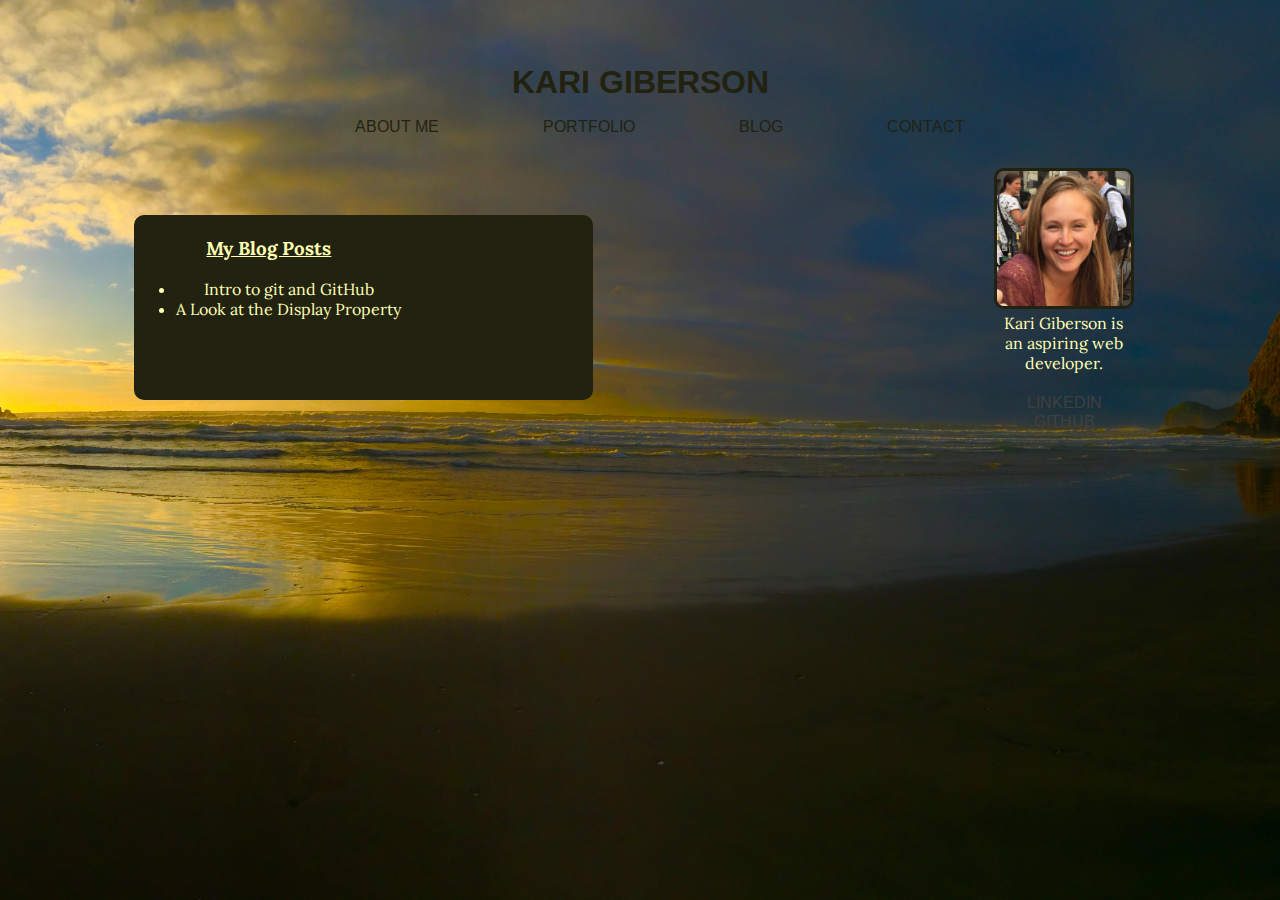
==== blog/index.html @ 0c56d6bc "Add blog link to blog/index" ====
<!DOCTYPE html>
<html>
  <head>
    <link rel="stylesheet" type="text/css" href="../stylesheets/default.css">
    <link rel="stylesheet" type="text/css" href="../stylesheets/blog.css">
    <link href='https://fonts.googleapis.com/css?family=Ubuntu|Merriweather|Arimo|Poiret+One|Bitter|Alegreya|Crimson+Text|Lora' rel='stylesheet' type='text/css'>
    <title>KARI GIBERSON</title>
  </head>
  <body>
    <header>
      <h1>KARI GIBERSON</h1>
      <nav>
        <ul class="navblogindex">
          <li><a href="#">ABOUT ME</a></li>
          <li><a href="#">PORTFOLIO</a></li>
          <li><a href="#">BLOG</a></li>
          <li><a href="#">CONTACT</a></li>
        </ul>
      </nav>
    </header>
    <section class="left-column">
      <h3 id="title-list">My Blog Posts</h3>
      <nav>
        <ul class="postlinks">
          <li><a href="http://kgiberson.github.io/blog/git.html">Intro to git and GitHub</a></li>
          <li><a href="http://kgiberson.github.io/blog/css-concepts.html">A Look at the Display Property</a></li>
        </ul>
      </nav>
    </section>
      <aside>
        <figure>
          <img src="../imgs/profile_pic.jpg" alt="profile image">
        <figcaption>Kari Giberson is an aspiring web developer.</figcaption>
        </figure>
        <section>
          <nav>
            <ul class="sidenav">
              <li><a href="https://www.linkedin.com/in/kari-giberson-91020251">LINKEDIN</a></li>
              <li><a href="https://github.com/Kgiberson">GITHUB</a></li>
            </ul>
          </nav>
        </section>
      </aside>
</html>
---- stylesheets/default.css ----
html {
  background: url(../imgs/piha.jpg) no-repeat center center fixed;
  -webkit-background-size: cover;
  -moz-background-size: cover;
  -o-background-size: cover;
  background-size: cover;
}

.center {
  text-align: center;

}

body {
  font-family:'Arimo', Times, serif;
  text-align:center;
  color: #222211;
  position: relative;
  padding-bottom: 6em;
}

h1 {
  margin-top: 5%;
  margin-bottom:0;
  color:#222211;
  font-family: "Arimo", Times, serif
}


a {
  text-decoration:none;
  color:#222211;
}

section {
  margin-top:5%;
  margin-bottom: 0%;

}
.navmain li {
  display:inline;
  margin-right: 50px;
  font-size:25px;
}

.navmain a {
  display:inline-block;
  padding:5px;
  color:#222211;
  margin-top:0%;
  font-size:25px;
  font-family: "Lora", Times, serif
}

#orange-hover:hover {
  color:#1a3366;
}

.footernav li {
    display:inline;
    margin-right:30px;
}

.footernav a {
  display:inline-block;
  padding:5px;
  color: gray;
}

a:hover {
  color: #e6b800;
}

#footer {
  position:absolute;
  right:0;
  bottom:0;
  left:0;
  padding: 1rem;
}
---- stylesheets/blog.css ----
.navblogindex li {
  display:inline;
  margin:50px;
}

.navblogindex a {
  display:inline-block;
}

#title-list {
  text-decoration: underline;
}

.left-column {
  border: 2px solid #222211;
  border-radius: 10px;
  background-color: #222211;
  padding-right: 15%;
  padding-left: 0%;
  padding-bottom: 5%;
  float: left;
  margin-left:10%;
  color: #ffffb3;
  font-family: "Lora", Times, serif;
}

.postlinks a {
  color:#ffffb3;
}

.postlinks a:hover {
  color:#e6b800;
}


aside {
  float: right;
  padding-left: 0%;
}

img {
  border:3px solid #222211;
  border-radius: 10px;
}

figure {
  display: table;
}

figure img {
  display:inline;
  max-width: 40%;
}

figcaption {
  display:table-caption;
  caption-side: bottom;
  max-width: 40%;
  color:#ffffb3;
  font-family: "Lora", Times, serif;
  padding-left: 30%;
}

.sidenav {
  list-style-type: none;
  padding:0;
}

.sidenav a {
  color: #404040
}

.sidenav a:hover {
  color:#e6b800;
}

h3 {
  text-decoration: underline;
}

.maincontent {
  background-color: #ffff99;
  text-align: left;
  border:2px solid black;
  padding-left: 5%;
  margin:0 5%;
  margin-bottom: 6em;
}
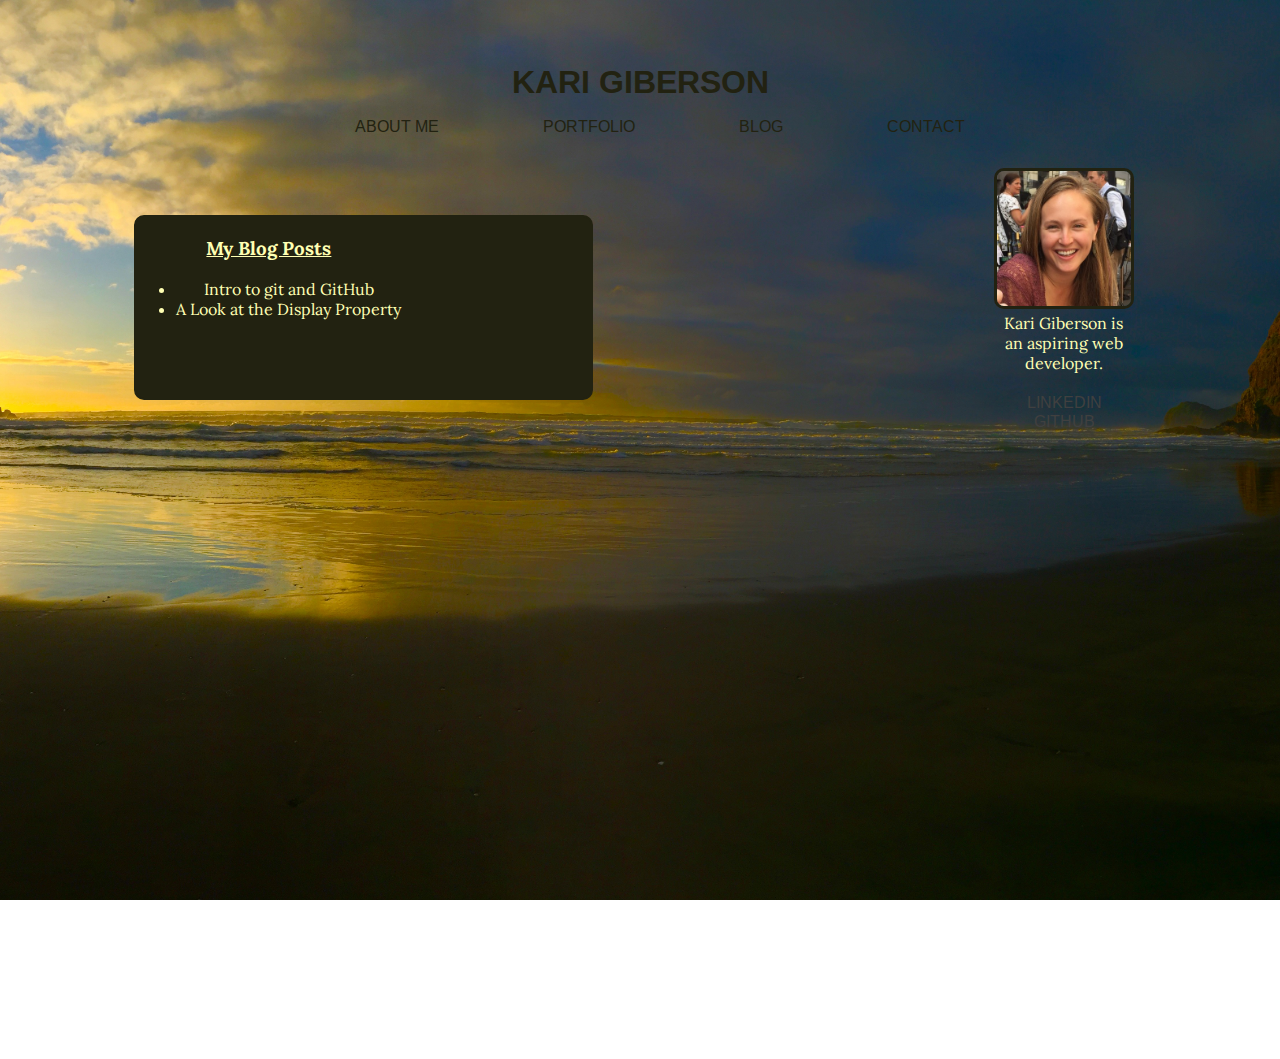
==== commit baa8c916: "Add blog links to nav bar" ====
--- a/blog/index.html
+++ b/blog/index.html
@@ -13,7 +13,7 @@
         <ul class="navblogindex">
           <li><a href="#">ABOUT ME</a></li>
           <li><a href="#">PORTFOLIO</a></li>
-          <li><a href="#">BLOG</a></li>
+          <li><a href="http://kgiberson.github.io/blog/index.html">BLOG</a></li>
           <li><a href="#">CONTACT</a></li>
         </ul>
       </nav>
--- a/stylesheets/default.css
+++ b/stylesheets/default.css
@@ -6,14 +6,22 @@
   background-size: cover;
 }
 
-.center {
+html, body {
+  height: 100%;
+}
+
+* {
   text-align: center;
+}
 
+#container {
+  min-height: 100%;
+  margin-bottom: -50px;
+  position: relative;
 }
 
 body {
   font-family:'Arimo', Times, serif;
-  text-align:center;
   color: #222211;
   position: relative;
   padding-bottom: 6em;
@@ -22,8 +30,6 @@
 h1 {
   margin-top: 5%;
   margin-bottom:0;
-  color:#222211;
-  font-family: "Arimo", Times, serif
 }
 
 
@@ -71,11 +77,13 @@
   color: #e6b800;
 }
 
-#footer {
-  position:absolute;
-  right:0;
-  bottom:0;
-  left:0;
-  padding: 1rem;
+.footer {
+  position:relative;
+  height: 50px;
 }
 
+.clearfooter {
+  height: 50px;
+  clear: both;
+}
+
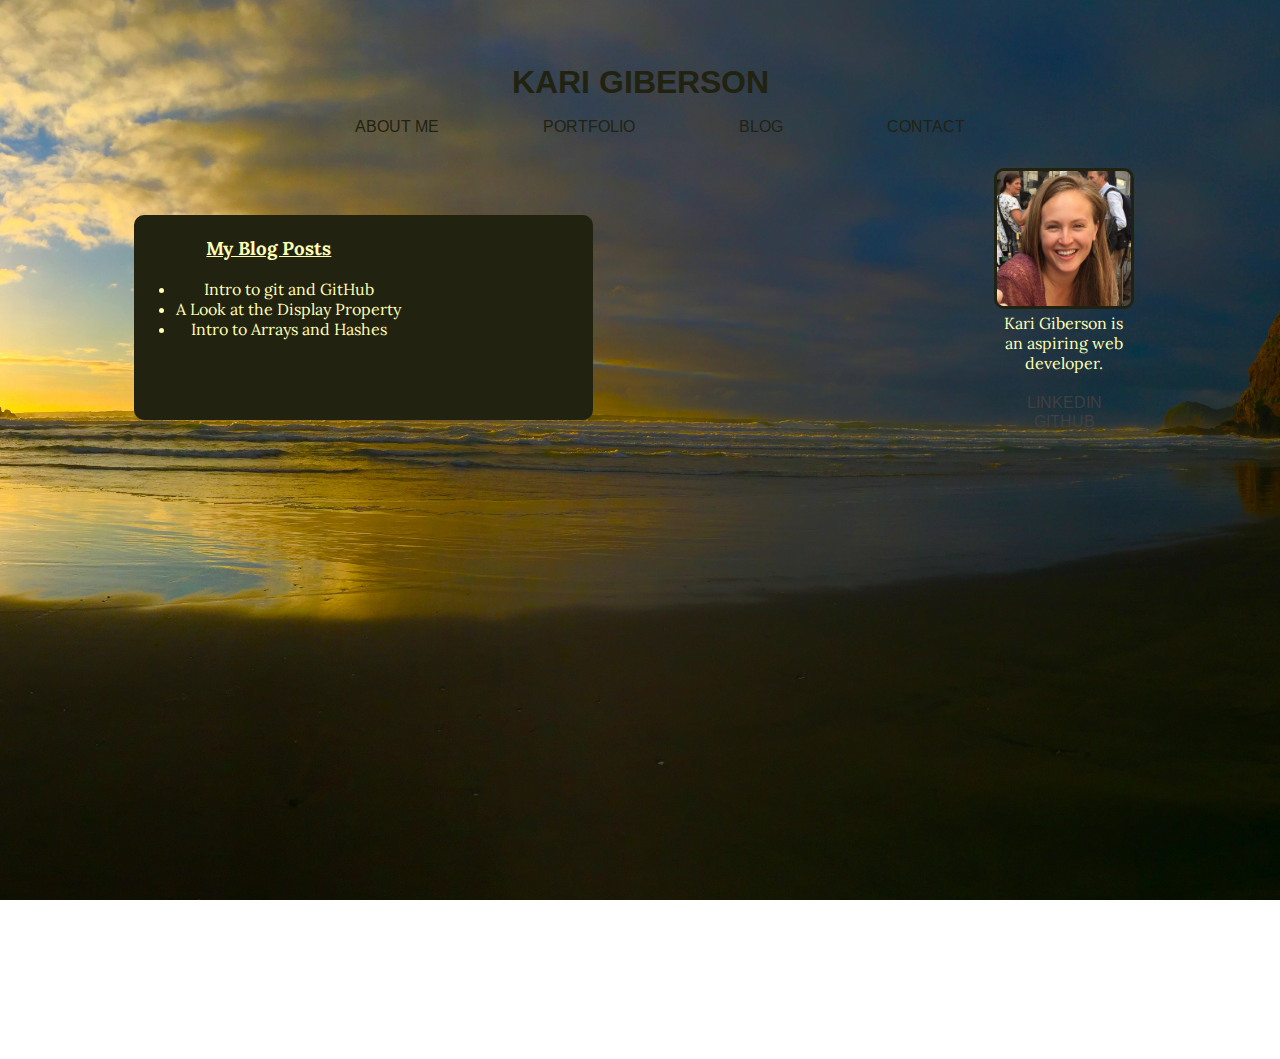
==== commit 5734eaf3: "Add week4 blog to blog index" ====
--- a/blog/index.html
+++ b/blog/index.html
@@ -24,6 +24,7 @@
         <ul class="postlinks">
           <li><a href="http://kgiberson.github.io/blog/git.html">Intro to git and GitHub</a></li>
           <li><a href="http://kgiberson.github.io/blog/css-concepts.html">A Look at the Display Property</a></li>
+          <li><a href="http://kgiberson.github.io/blog/arrays-hashes.html">Intro to Arrays and Hashes</a></li>
         </ul>
       </nav>
     </section>
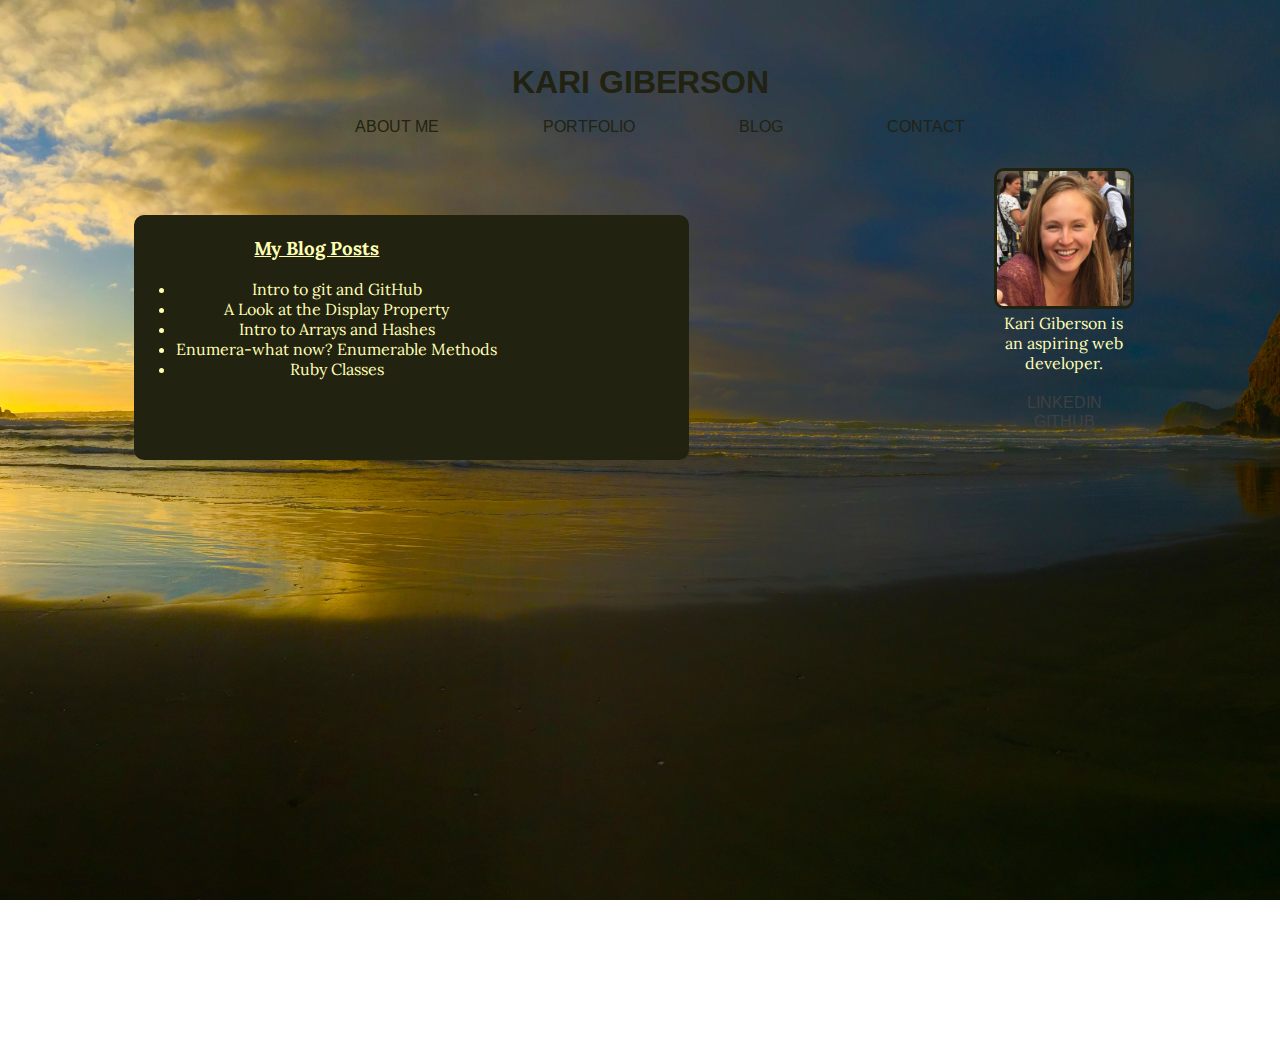
==== commit 97bb4da6: "Add week-6 blog entry" ====
--- a/blog/index.html
+++ b/blog/index.html
@@ -14,7 +14,7 @@
           <li><a href="#">ABOUT ME</a></li>
           <li><a href="#">PORTFOLIO</a></li>
           <li><a href="http://kgiberson.github.io/blog/index.html">BLOG</a></li>
-          <li><a href="#">CONTACT</a></li>
+          <li><a href="http://kgiberson.github.io/contact.html">CONTACT</a></li>
         </ul>
       </nav>
     </header>
@@ -25,6 +25,8 @@
           <li><a href="http://kgiberson.github.io/blog/git.html">Intro to git and GitHub</a></li>
           <li><a href="http://kgiberson.github.io/blog/css-concepts.html">A Look at the Display Property</a></li>
           <li><a href="http://kgiberson.github.io/blog/arrays-hashes.html">Intro to Arrays and Hashes</a></li>
+          <li><a href="http://kgiberson.github.io/blog/enumerable-methods.html">Enumera-what now? Enumerable Methods</a></li>
+          <li><a href="http://kgiberson.github.io/blog/ruby-classes.html">Ruby Classes</a></li>
         </ul>
       </nav>
     </section>
--- a/stylesheets/default.css
+++ b/stylesheets/default.css
@@ -30,6 +30,7 @@
 h1 {
   margin-top: 5%;
   margin-bottom:0;
+  font-size: xx-large;
 }
 
 
@@ -58,10 +59,6 @@
   font-family: "Lora", Times, serif
 }
 
-#orange-hover:hover {
-  color:#1a3366;
-}
-
 .footernav li {
     display:inline;
     margin-right:30px;
@@ -75,9 +72,10 @@
 
 a:hover {
   color: #e6b800;
+  text-shadow: 1px 1px #222211;
 }
 
-.footer {
+footer {
   position:relative;
   height: 50px;
 }
@@ -85,5 +83,4 @@
 .clearfooter {
   height: 50px;
   clear: both;
-}
-
+}--- a/stylesheets/blog.css
+++ b/stylesheets/blog.css
@@ -85,4 +85,9 @@
   padding-left: 5%;
   margin:0 5%;
   margin-bottom: 6em;
+}
+
+.mapexample {
+
+
 }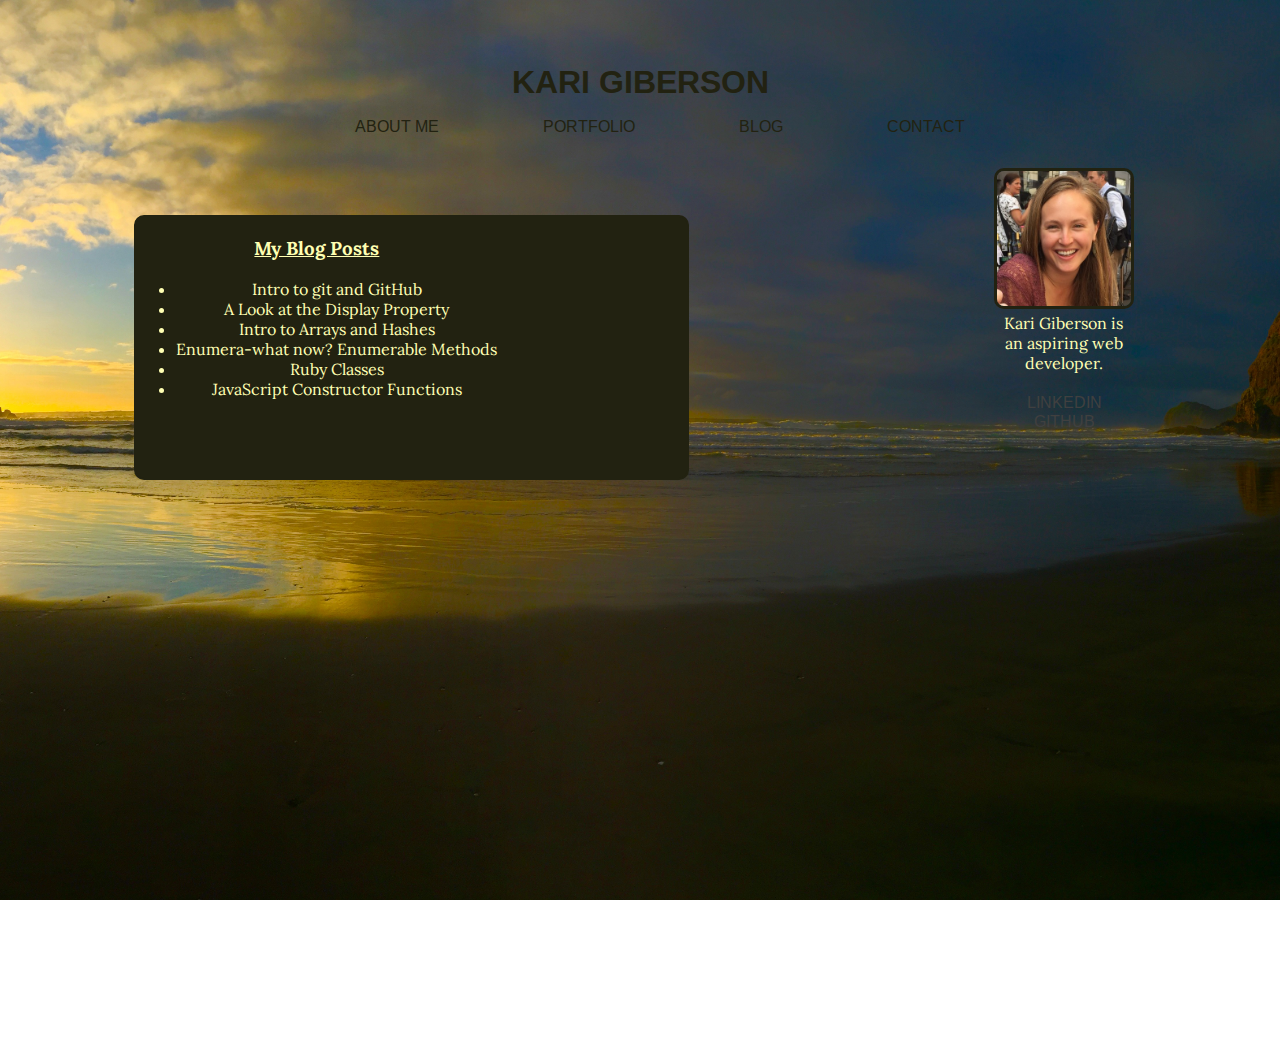
==== commit b557b2fa: "Add week 7 blog post" ====
--- a/blog/index.html
+++ b/blog/index.html
@@ -4,15 +4,15 @@
     <link rel="stylesheet" type="text/css" href="../stylesheets/default.css">
     <link rel="stylesheet" type="text/css" href="../stylesheets/blog.css">
     <link href='https://fonts.googleapis.com/css?family=Ubuntu|Merriweather|Arimo|Poiret+One|Bitter|Alegreya|Crimson+Text|Lora' rel='stylesheet' type='text/css'>
-    <title>KARI GIBERSON</title>
+    <title>KARI | Blog</title>
   </head>
   <body>
     <header>
       <h1>KARI GIBERSON</h1>
       <nav>
         <ul class="navblogindex">
-          <li><a href="#">ABOUT ME</a></li>
-          <li><a href="#">PORTFOLIO</a></li>
+          <li><a href="http://kgiberson.github.io/about.html">ABOUT ME</a></li>
+          <li><a href="http://kgiberson.github.io/projects/index.html">PORTFOLIO</a></li>
           <li><a href="http://kgiberson.github.io/blog/index.html">BLOG</a></li>
           <li><a href="http://kgiberson.github.io/contact.html">CONTACT</a></li>
         </ul>
@@ -27,6 +27,7 @@
           <li><a href="http://kgiberson.github.io/blog/arrays-hashes.html">Intro to Arrays and Hashes</a></li>
           <li><a href="http://kgiberson.github.io/blog/enumerable-methods.html">Enumera-what now? Enumerable Methods</a></li>
           <li><a href="http://kgiberson.github.io/blog/ruby-classes.html">Ruby Classes</a></li>
+          <li><a href="http://kgiberson.github.io/blog/JavaScript.html">JavaScript Constructor Functions</a></li>
         </ul>
       </nav>
     </section>
--- a/stylesheets/blog.css
+++ b/stylesheets/blog.css
@@ -9,6 +9,7 @@
 
 #title-list {
   text-decoration: underline;
+  font-family: "Lora", Times, serif;
 }
 
 .left-column {
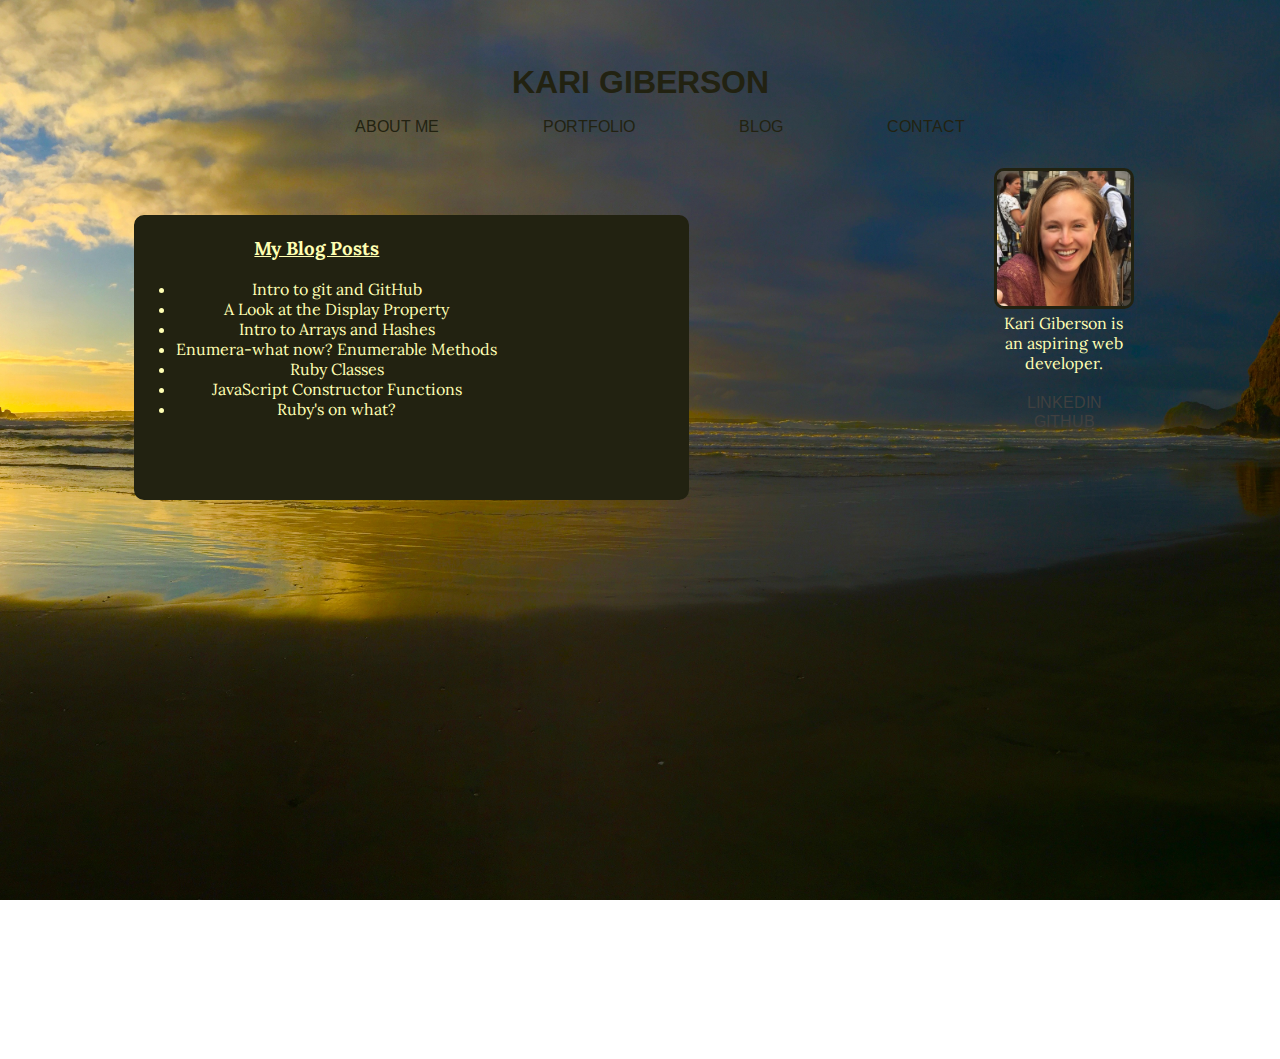
==== commit 634e807b: "Add first edit for blog wk8" ====
--- a/blog/index.html
+++ b/blog/index.html
@@ -28,6 +28,7 @@
           <li><a href="http://kgiberson.github.io/blog/enumerable-methods.html">Enumera-what now? Enumerable Methods</a></li>
           <li><a href="http://kgiberson.github.io/blog/ruby-classes.html">Ruby Classes</a></li>
           <li><a href="http://kgiberson.github.io/blog/JavaScript.html">JavaScript Constructor Functions</a></li>
+          <li><a href="http://kgiberson.github.io/blog/tech.html">Ruby's on what?</a></li>
         </ul>
       </nav>
     </section>
--- a/stylesheets/blog.css
+++ b/stylesheets/blog.css
@@ -91,4 +91,4 @@
 .mapexample {
 
 
-}+}
